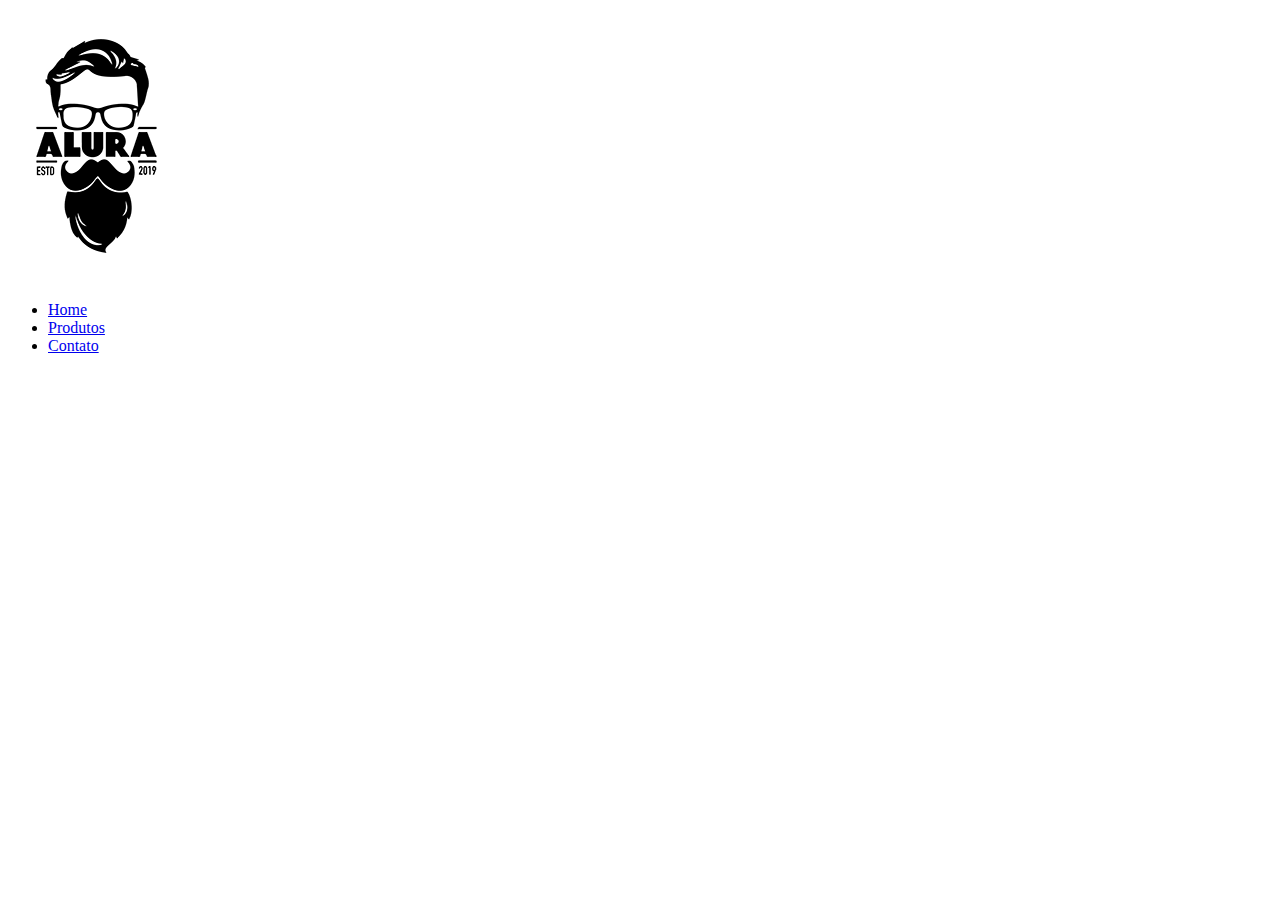
==== produtos.html @ 9eb0fe28 "aula 8 13/11" ====
<!DOCTYPE html>
<html lang="pt-br">
<head>
    <meta charset="UTF-8">
    <meta name="viewport" content="width=device-width, initial-scale=1.0">
    <title> Produtos - Barbearia Alura </title>
    <link rel="stylesheet" href="produtos.css">
</head>
<body>
    <header>
        <h1> <img src="img/logo.png" alt="logotipo"></h1>
    </header>

    <ul>
        <li>  <a href="index.html"> Home </a>  </li>
        <li>  <a href="produtos.html"> Produtos </a>  </li>
        <li>  <a href="contato.html"> Contato </a>  </li>
    </ul>

</body>
</html>
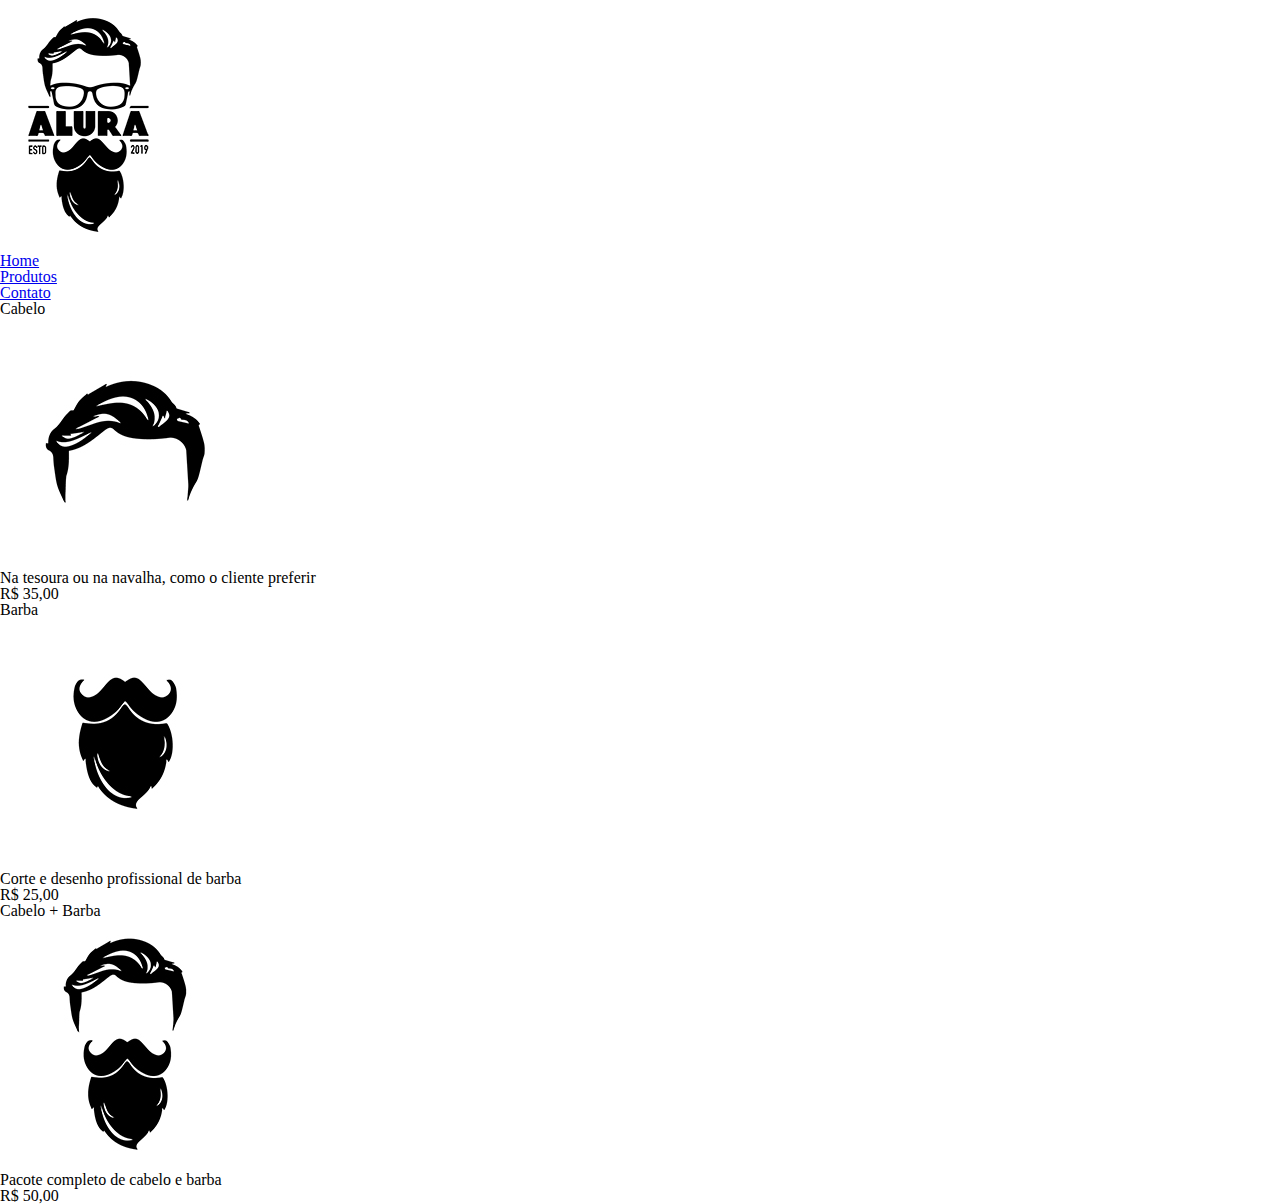
==== commit 6971dde7: "aula 9 22/11" ====
--- a/produtos.html
+++ b/produtos.html
@@ -1,21 +1,47 @@
 <!DOCTYPE html>
 <html lang="pt-br">
-<head>
-    <meta charset="UTF-8">
-    <meta name="viewport" content="width=device-width, initial-scale=1.0">
-    <title> Produtos - Barbearia Alura </title>
-    <link rel="stylesheet" href="produtos.css">
-</head>
-<body>
+  <head>
+      <meta charset="UTF-8">
+      <meta name="viewport" content="width=device-width, initial-scale=1.0">
+      <title> Produtos - Barbearia Alura </title>
+      <link rel="stylesheet" href="reset.css">
+      <link rel="stylesheet" href="produtos.css">
+  </head>
+  <body>
     <header>
-        <h1> <img src="img/logo.png" alt="logotipo"></h1>
+      <h1>  <img src="img/logo.png" alt="Logotipo"></h1>
+
+      <nav>
+        <ul>
+          <li>  <a href="index.html"> Home </a>  </li>
+          <li>  <a href="produtos.html"> Produtos </a> </li>
+          <li>  <a href="contato.html"> Contato </a> </li>
+        </ul>
+      </nav>
+
     </header>
 
+   <main>
     <ul>
-        <li>  <a href="index.html"> Home </a>  </li>
-        <li>  <a href="produtos.html"> Produtos </a>  </li>
-        <li>  <a href="contato.html"> Contato </a>  </li>
+        <li>
+            <h2> Cabelo </h2>
+            <img src="img/cabelo.jpg" alt="">
+            <p> Na tesoura ou na navalha, como o cliente preferir </p>
+            <p> R$ 35,00 </p>
+        </li>
+        <li>
+            <h2> Barba </h2>
+            <img src="img/barba.jpg" alt="">
+            <p> Corte e desenho profissional de barba </p>
+            <p> R$ 25,00 </p>
+        </li>
+        <li>
+            <h2> Cabelo + Barba </h2>
+            <img src="img/cabelo+barba.jpg" alt="">
+            <p> Pacote completo de cabelo e barba </p>
+            <p> R$ 50,00 </p>
+        </li>
     </ul>
-
-</body>
+   </main>   
+  </body>
 </html>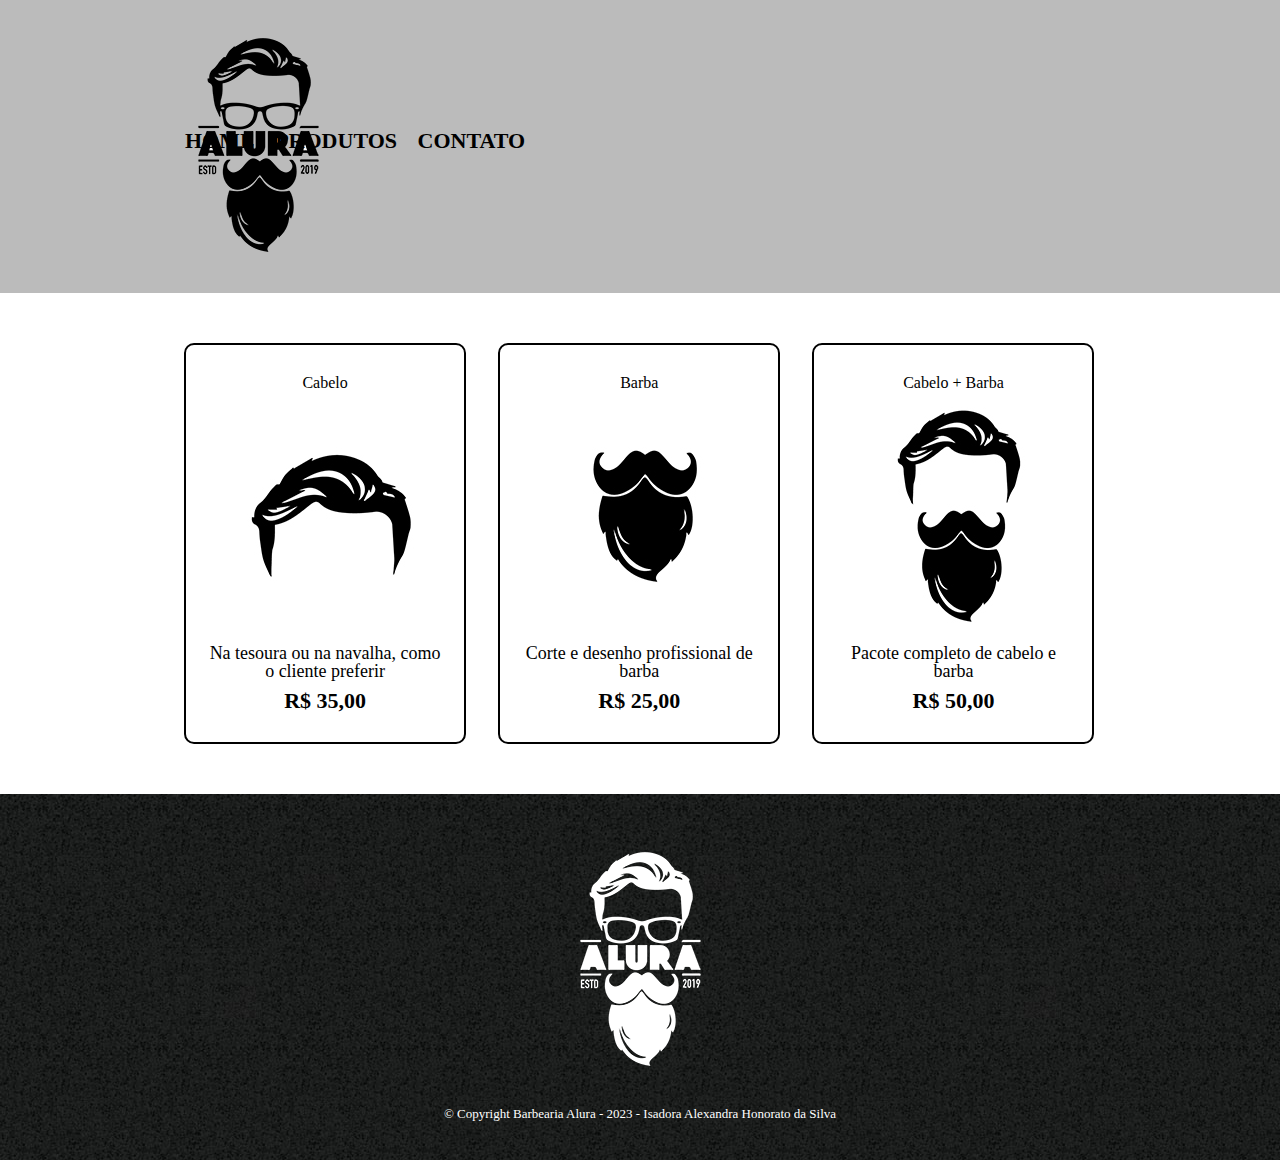
==== commit 360f121e: "aula 10 27/11" ====
--- a/produtos.html
+++ b/produtos.html
@@ -9,39 +9,45 @@
   </head>
   <body>
     <header>
-      <h1>  <img src="img/logo.png" alt="Logotipo"></h1>
+      <div class="caixa"> 
+        <h1>  <img src="img/logo.png" alt="Logotipo"></h1>
 
-      <nav>
-        <ul>
-          <li>  <a href="index.html"> Home </a>  </li>
-          <li>  <a href="produtos.html"> Produtos </a> </li>
-          <li>  <a href="contato.html"> Contato </a> </li>
-        </ul>
-      </nav>
-
+        <nav>
+          <ul>
+            <li>  <a href="index.html"> Home </a>  </li>
+            <li>  <a href="produtos.html"> Produtos </a> </li>
+            <li>  <a href="contato.html"> Contato </a> </li>
+          </ul>
+        </nav>
+      </div>
     </header>
 
    <main>
-    <ul>
+    <ul class="produtos"   >
         <li>
             <h2> Cabelo </h2>
             <img src="img/cabelo.jpg" alt="">
-            <p> Na tesoura ou na navalha, como o cliente preferir </p>
-            <p> R$ 35,00 </p>
+            <p class="produto-descricao"  > Na tesoura ou na navalha, como o cliente preferir </p>
+            <p class="produto-preco"> R$ 35,00 </p>
         </li>
         <li>
             <h2> Barba </h2>
             <img src="img/barba.jpg" alt="">
-            <p> Corte e desenho profissional de barba </p>
-            <p> R$ 25,00 </p>
+            <p class="produto-descricao"  > Corte e desenho profissional de barba </p>
+            <p class="produto-preco"> R$ 25,00 </p>
         </li>
         <li>
             <h2> Cabelo + Barba </h2>
             <img src="img/cabelo+barba.jpg" alt="">
-            <p> Pacote completo de cabelo e barba </p>
-            <p> R$ 50,00 </p>
+            <p class="produto-descricao"  > Pacote completo de cabelo e barba </p>
+            <p class="produto-preco"> R$ 50,00 </p>
         </li>
-    </ul>
-   </main>   
+      </ul>
+    </main>   
+
+    <footer>
+      <img src="img/logo-branco.png" alt="">
+      <p class="copyright" > &copy; Copyright Barbearia Alura - 2023 - Isadora Alexandra Honorato da Silva </p>
+    </footer>
   </body>
 </html>--- a/produtos.css
+++ b/produtos.css
@@ -0,0 +1,86 @@
+header {
+    background: #BBBBBB;
+    padding: 20px 0;
+}
+
+.caixa {
+    position: relative;
+    width: 940px;
+    margin: 0 auto;
+}
+
+nav {
+    position: absolute;
+    top: 110px;
+}
+
+
+nav li {
+    display: inline;
+    margin: 0 0 0 15px;
+}
+
+nav a {
+    text-transform: uppercase;
+    color: #000000;
+    font-size: 22px;
+    font-weight: bold;
+    text-decoration: none;
+}
+
+nav a:hover {
+    color: #c78c19;
+    text-decoration: underline;
+}
+
+.produtos {
+    width: 940px;
+    margin: 0 auto;
+    padding: 50px 0;
+}
+
+.produtos li {
+    display: inline-block;
+    text-align: center;
+    width: 30%;
+    vertical-align: top;
+    margin: 0 1.5%;
+    padding: 30px 20px;
+    box-sizing: border-box;
+    border: 2px solid #000000;
+    border-radius: 10px;
+}
+
+.produtos li:hover {
+    border-color: #c78c19;
+}
+
+.produtos li:active {
+    border-color: #088c19;
+}
+
+.produtos li:hover h2 {
+    font-size: 34px;
+}
+
+.produto-descricao {
+    font-size: 18px;
+}
+
+.produto-preco {
+    font-size: 22px;
+    font-weight: bold;
+    margin-top: 10px;
+}
+
+footer {
+    text-align: center;
+    background: url(img/bg.jpg);
+    padding: 40px 0;
+}
+
+.copyright {
+    color: #FFFFFF;
+    font-size: 13px;
+    margin: 20px 0 0;
+}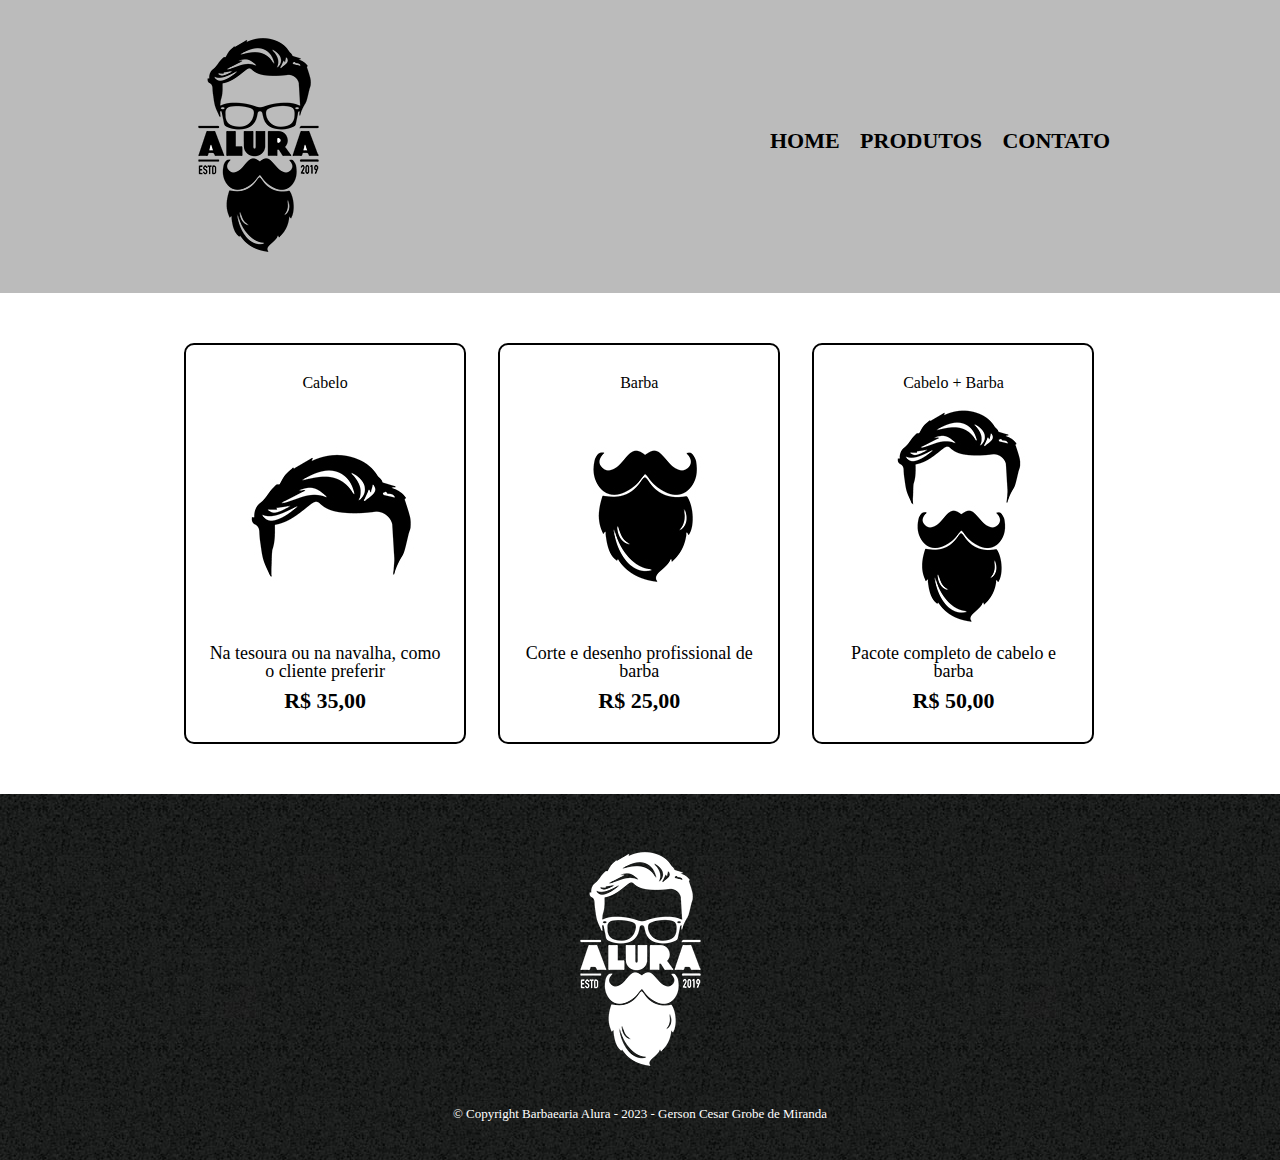
==== commit ed2b7477: "aula 11 11/12" ====
--- a/produtos.html
+++ b/produtos.html
@@ -9,7 +9,7 @@
   </head>
   <body>
     <header>
-      <div class="caixa"> 
+      <div class="caixa" >
         <h1>  <img src="img/logo.png" alt="Logotipo"></h1>
 
         <nav>
@@ -22,32 +22,32 @@
       </div>
     </header>
 
-   <main>
-    <ul class="produtos"   >
+    <main>
+      <ul class="produtos"  >
         <li>
-            <h2> Cabelo </h2>
-            <img src="img/cabelo.jpg" alt="">
-            <p class="produto-descricao"  > Na tesoura ou na navalha, como o cliente preferir </p>
-            <p class="produto-preco"> R$ 35,00 </p>
+          <h2> Cabelo </h2>
+          <img src="img/cabelo.jpg" alt="">
+          <p class="produto-descricao"  > Na tesoura ou na navalha, como o cliente preferir </p>
+          <p class="produto-preco"> R$ 35,00 </p>
         </li>
         <li>
-            <h2> Barba </h2>
-            <img src="img/barba.jpg" alt="">
-            <p class="produto-descricao"  > Corte e desenho profissional de barba </p>
-            <p class="produto-preco"> R$ 25,00 </p>
+          <h2> Barba </h2>
+          <img src="img/barba.jpg" alt="">
+          <p  class="produto-descricao" > Corte e desenho profissional de barba </p>
+          <p class="produto-preco"> R$ 25,00 </p>
         </li>
         <li>
-            <h2> Cabelo + Barba </h2>
-            <img src="img/cabelo+barba.jpg" alt="">
-            <p class="produto-descricao"  > Pacote completo de cabelo e barba </p>
-            <p class="produto-preco"> R$ 50,00 </p>
+          <h2> Cabelo + Barba </h2>
+          <img src="img/cabelo+barba.jpg" alt="">
+          <p class="produto-descricao" > Pacote completo de cabelo e barba </p>
+          <p class="produto-preco"> R$ 50,00 </p>
         </li>
       </ul>
-    </main>   
+    </main>
 
     <footer>
       <img src="img/logo-branco.png" alt="">
-      <p class="copyright" > &copy; Copyright Barbearia Alura - 2023 - Isadora Alexandra Honorato da Silva </p>
+      <p class="copyright" > &copy; Copyright Barbaearia Alura - 2023 - Gerson Cesar Grobe de Miranda</p>
     </footer>
   </body>
 </html>--- a/produtos.css
+++ b/produtos.css
@@ -12,8 +12,8 @@
 nav {
     position: absolute;
     top: 110px;
+    right: 0;
 }
-
 
 nav li {
     display: inline;
@@ -35,7 +35,7 @@
 
 .produtos {
     width: 940px;
-    margin: 0 auto;
+    margin:  0 auto;
     padding: 50px 0;
 }
 
@@ -75,7 +75,7 @@
 
 footer {
     text-align: center;
-    background: url(img/bg.jpg);
+    background: url("img/bg.jpg");
     padding: 40px 0;
 }
 
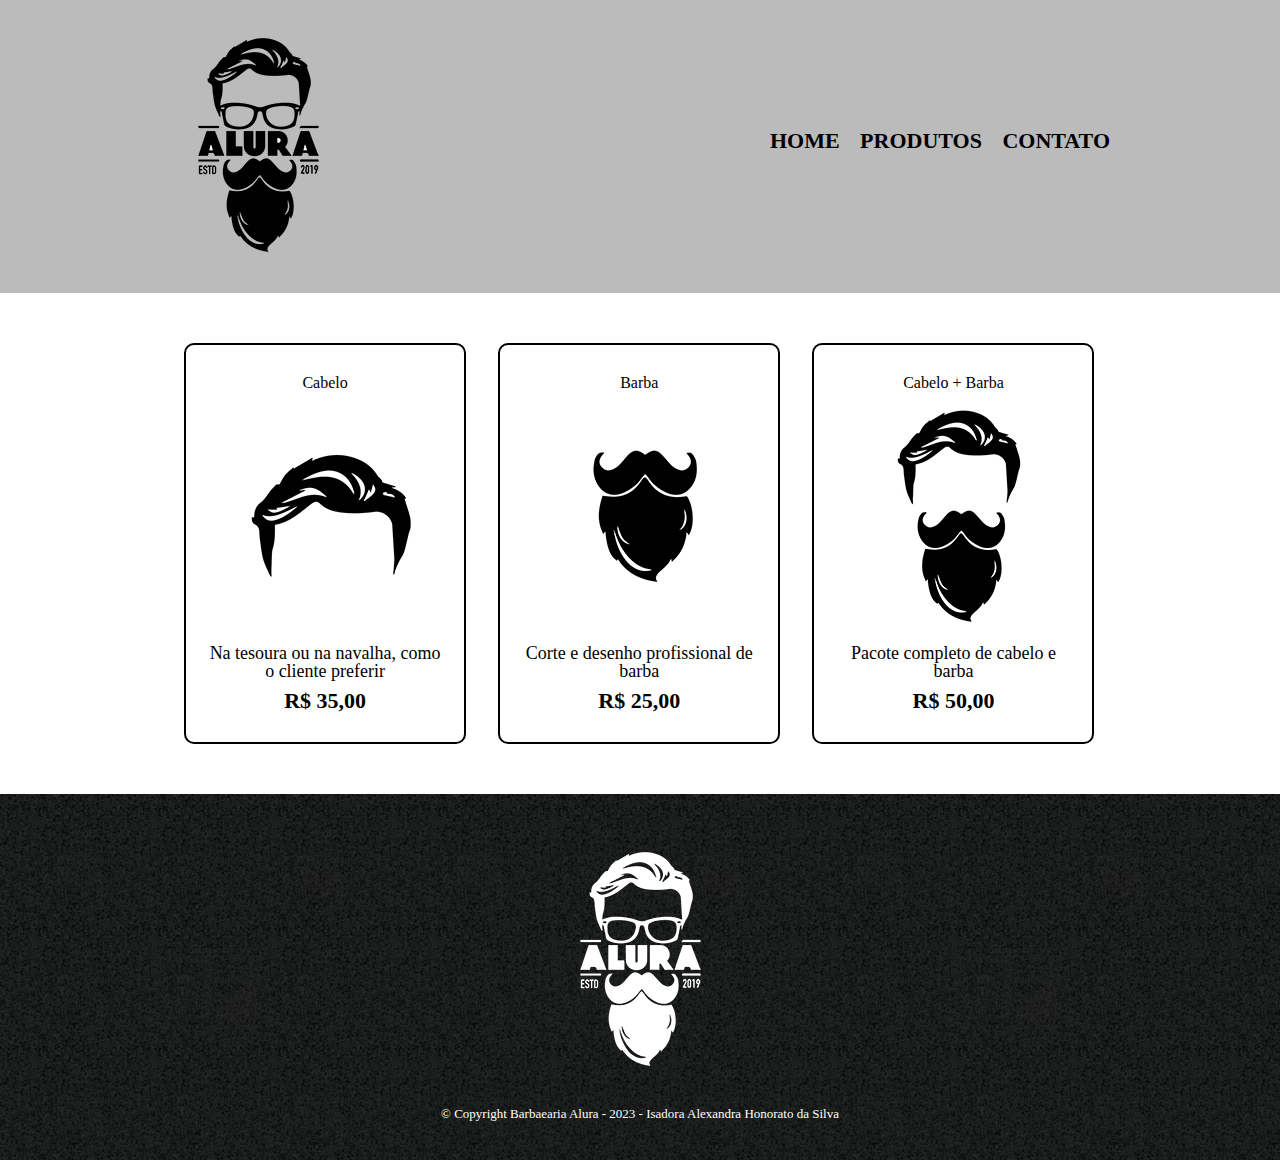
==== commit c01999b2: "aula 11 part 3 11/12" ====
--- a/produtos.html
+++ b/produtos.html
@@ -47,7 +47,7 @@
 
     <footer>
       <img src="img/logo-branco.png" alt="">
-      <p class="copyright" > &copy; Copyright Barbaearia Alura - 2023 - Gerson Cesar Grobe de Miranda</p>
+      <p class="copyright" > &copy; Copyright Barbaearia Alura - 2023 - Isadora Alexandra Honorato da Silva </p>
     </footer>
   </body>
 </html>